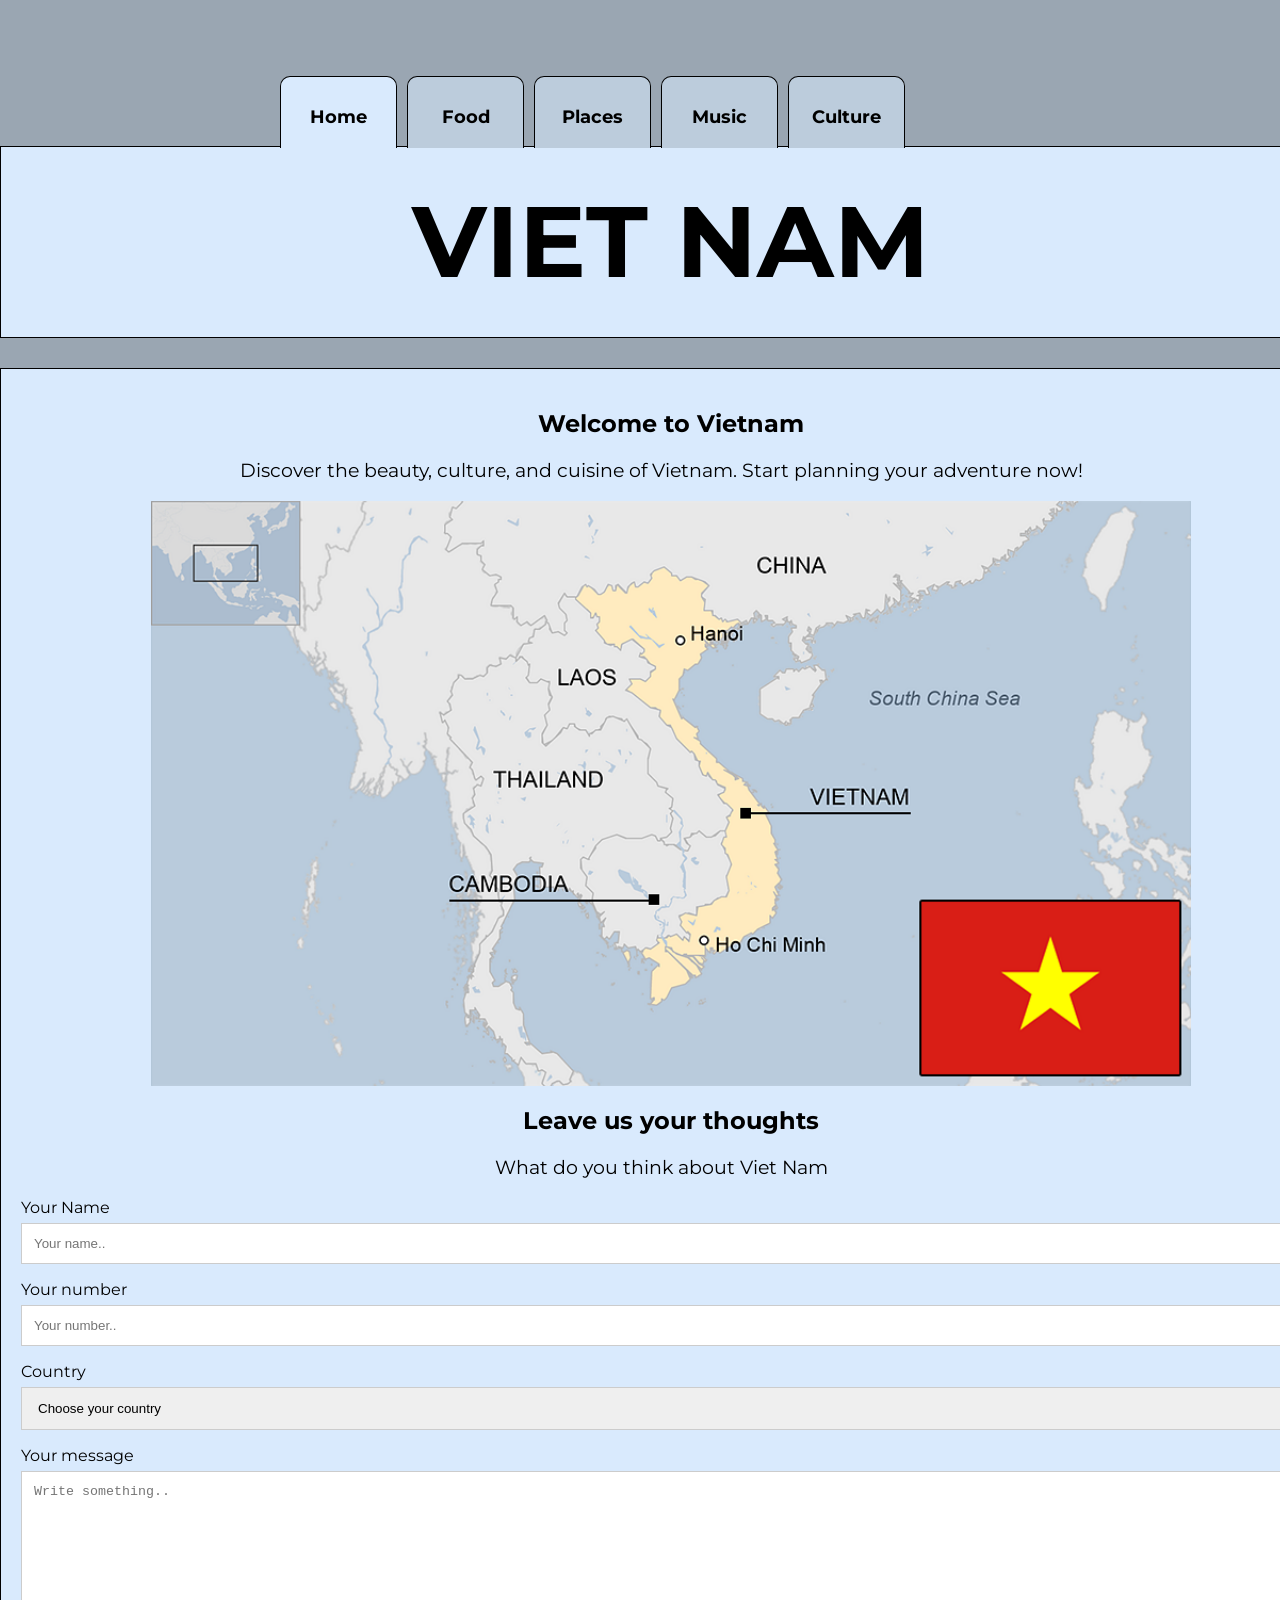
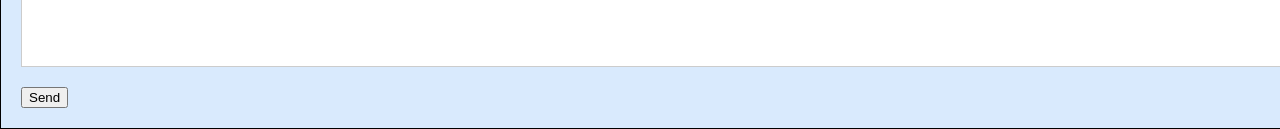
==== index.html @ 632865f9 "Update index.html" ====
<!DOCTYPE html>
<html lang="en">
<head>
<title>Viet Nam</title>
<link rel="stylesheet" href="style.css">
<link rel="preconnect" href="https://fonts.googleapis.com">
<link rel="preconnect" href="https://fonts.gstatic.com" crossorigin>
<link rel="stylesheet" href="https://fonts.googleapis.com/css?family=Montserrat">
<meta name="viewport" content="width=device-width, initial-scale=1.0">


</head>

<body>
<div class="container">
<header>
<div class="nav_bar">
<ul>
<li><a href="index.html" id="Home">Home</a></li>
<li><a href="food.html" id="Food">Food</a></li>
<li><a href="destinations.html" id="Destinations">Places</a></li>
<li><a href="music.html" id="Music">Music</a></li>
<li><a href="culture.html" id="Culture">Culture</a></li>
</ul>

</div>
</header>
</div>

<div class="header">
<h1>VIET NAM</h1>
</div>
<div class="main-content">
<div class="leftpart">
<main>
<section style="text-align: center;">
<h1>Welcome to Vietnam</h1>
<p>Discover the beauty, culture, and cuisine of Vietnam. Start planning your adventure now!</p>
</section>
<img src="Vietnam.png" alt="Viet Nam" style="display: block; margin-left: auto;margin-right: auto;width: 80%;">
</main>
</div>
        <div class="container">
  <div style="text-align:center">
    <h2>Leave us your thoughts</h2>
    <p>What do you think about Viet Nam</p>
  </div>
  <div>
      <form action="/action_page.php">
        <label for="name">Your Name</label>
        <input type="text" id="name" name="name" placeholder="Your name..">
        <label for="fnumber">Your number</label>
        <input type="text" id="fnumber" name="number" placeholder="Your number..">
        <label for="country">Country</label>
        <select id="country" name="country">
          <option value="choose">Choose your country</option>
          <option value="finland">Finland</option>
          <option value="vietnam">Viet Nam</option>
        </select>
        <label for="message">Your message</label>
        <textarea id="message" name="message" placeholder="Write something.." style="height:170px"></textarea>
        <input type="submit" value="Send">
      </form>
    </div>
  </div>

       

</body>
---- style.css ----
@media only screen and (max-width: 2000px){
    .container .nav_bar .Logo{
        width: 30%;
        margin-left: 19%;
    }
    .nav_bar{
        margin: auto;
        display: flex;
        width: 1000px;
        padding: 0px 25px 1px 30px;
        height: 86px;
        margin-top: 14px;
        margin-left: 250px;
    }
    .nav_bar ul{
        padding: 0px;
        list-style:none;
    }
    .nav_bar ul li{
     float: left;
     font-size: 18px;
     font-weight: bold;
     margin-right: 10px;
    }
    .nav_bar ul li a{
        text-decoration: none;
        color: #000000;
        background:#BCCCDC;
        border:1px solid #000000;
        border-bottom:none;
        padding: 29px 20px 20px 20px;
        border-top-right-radius:10px;
        border-top-left-radius:10px;
        width:75px;
        display: block;
        text-align: center;
        margin-top: 46px;
    }
    .nav_bar ul li a:hover{
        text-decoration: none;
        color:#000000;
        background: #D9EAFD;
        transition: background-color 200ms ease-in;
    
    }
    .header{
      margin: auto;
      margin-top: 45px;
      width: 1300px;
      height: 150px;
      border: 1px solid #000000;
      background: #D9EAFD  ;
      padding: 20px;
      font-family: 'Montserrat', sans-serif;
      line-height: 123px;
      text-align: center;
      font-size: 50px;
    }
    .header h1{
        margin-top: 1%;
        color:#000000;
        white-space: nowrap; 
        
    }
    
    
    .main-content{
        margin: auto;
        width: 1300px;
        padding: 20px;
        border: 1px solid #000000;
        border-top:1px solid #000000;
        min-height: 700px;
        margin-top: 30px;
        background-color:#D9EAFD;
    }
    .main-content img {
        width: 50%;
    }
    body{
        margin: auto;
        background: #efefef;
        font-family: 'Montserrat', sans-serif;
        background-color: #9AA6B2 ;
    }
    
    .main-content p {
        font-family: ''Montserrat', sans-serif;
        padding-left: 30px;
        padding-right: 20px;
        font-size: larger;
    }
    .main-content h4{
        padding-left: 70px;
    }
    
    .nav_bar ul li a#Home {
        background: #D9EAFD ;
        color:#000000;
    
    }
    .nav_bar ul li a#Home:hover{
        background: #ffffff;
        color:#000000;
    }
    input[type=text], select, textarea {
        width: 100%;
        padding: 12px;
        border: 1px solid #ccc;
        margin-top: 6px;
        margin-bottom: 16px;
        resize: vertical;
      }
      
      input[type=send] {
        background-color: #BCCCDC;
        color: white;
        padding: 12px 20px;
        border: none;
        cursor: pointer;
      }
      
      input[type=send]:hover {
        background-color: #D9EAFD;
      }

    }
      @media only screen and (max-width: 1000px) {
        
        .main-content{
            min-height:4700px;
            width: 95%;
        }
        .nav_bar {
            width: 90%;
            margin-left: 50px;
        }
        .header{
            width: 95%;
        }
        .header h1{
            padding-left: 70px;
            margin-right: 10px;
            width: auto;
            font-size:  130%;     
        }
        .nav_bar .image{
            width: 30%;
    
        }
    .main-content p {
        font-family: ''Montserrat', sans-serif;
        padding-left: 30px;
        padding-right: 20px;
        font-size: larger;
    }
    .main-content h4{
        padding-left: 70px;
    }
    .Navigateinpage ul{
        font-family: 'Montserrat', sans-serif;;
    }
    .main-content button{
        text-decoration: none;
        color: #000000;
        background:#BCCCDC;
        border:1px solid #000000;
        
        padding: 29px 20px 20px 20px;
        border-top-right-radius:10px;
        border-top-left-radius:10px;
        border-bottom-left-radius:10px;
        border-bottom-right-radius:10px;
        width: 70px;
        display: block;
        text-align: center;
        margin-top: 46px;
    }
    
    .nav_bar ul li a#Home {
        background: #D9EAFD ;
        color:#000000;
        border-bottom: 1px solid #FFD3B4 ;
    }
    .nav_bar ul li a#Home:hover{
        background: #ffffff;
        color:#000000;
    }
    @media screen and (max-width: 600px) {
        .column, input[type=submit] {
          width: 100%;
          margin-top: 0;
        }
    }
      }
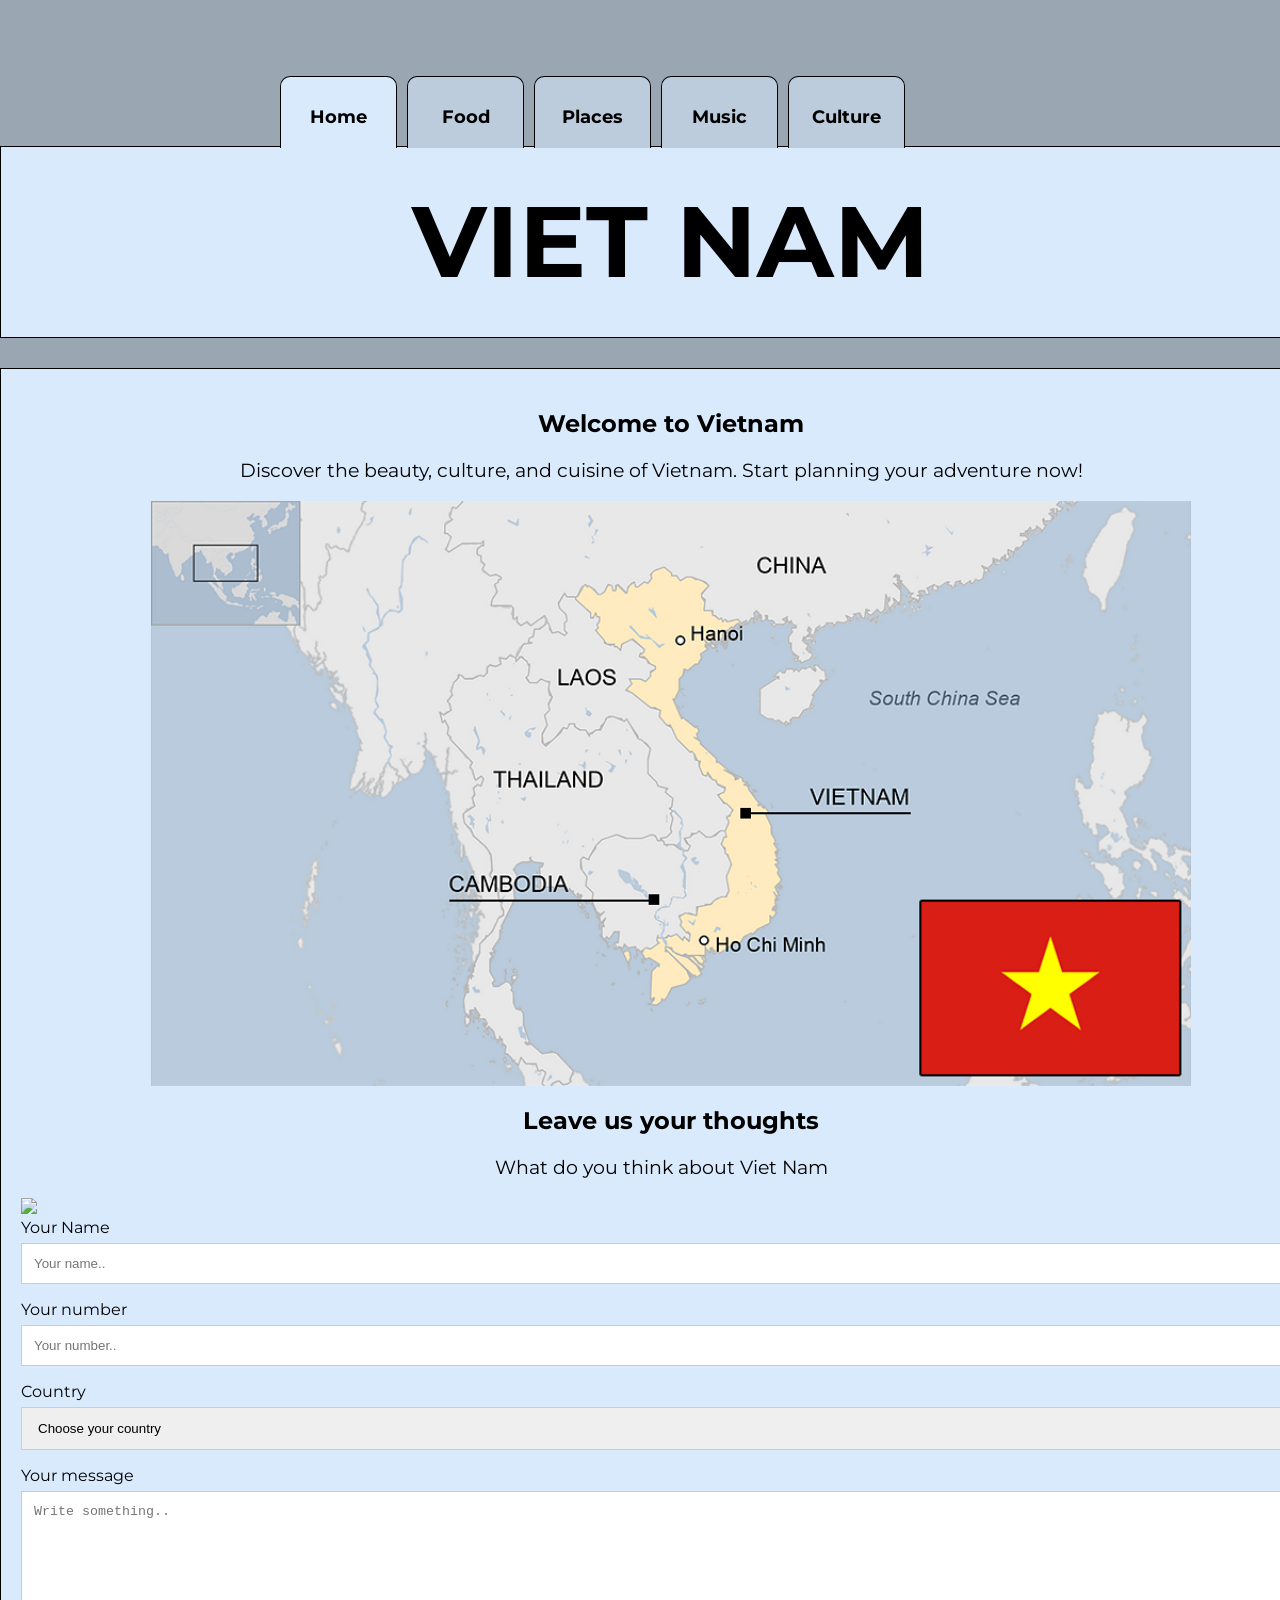
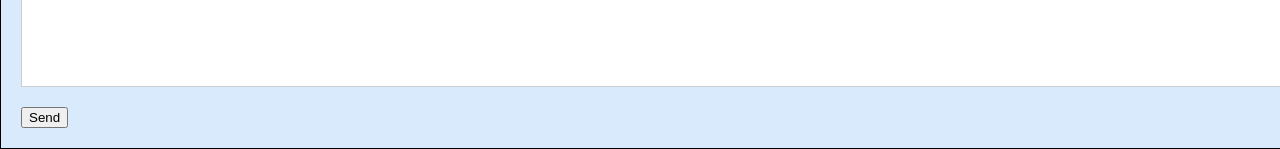
==== commit 7da0a507: "Update index.html" ====
--- a/index.html
+++ b/index.html
@@ -46,7 +46,11 @@
     <h2>Leave us your thoughts</h2>
     <p>What do you think about Viet Nam</p>
   </div>
-  <div>
+    <div class="row">
+    <div class="column">
+      <img src="Vietnam.jpg" style="width:100%">
+    </div>
+    <div class="column">
       <form action="/action_page.php">
         <label for="name">Your Name</label>
         <input type="text" id="name" name="name" placeholder="Your name..">
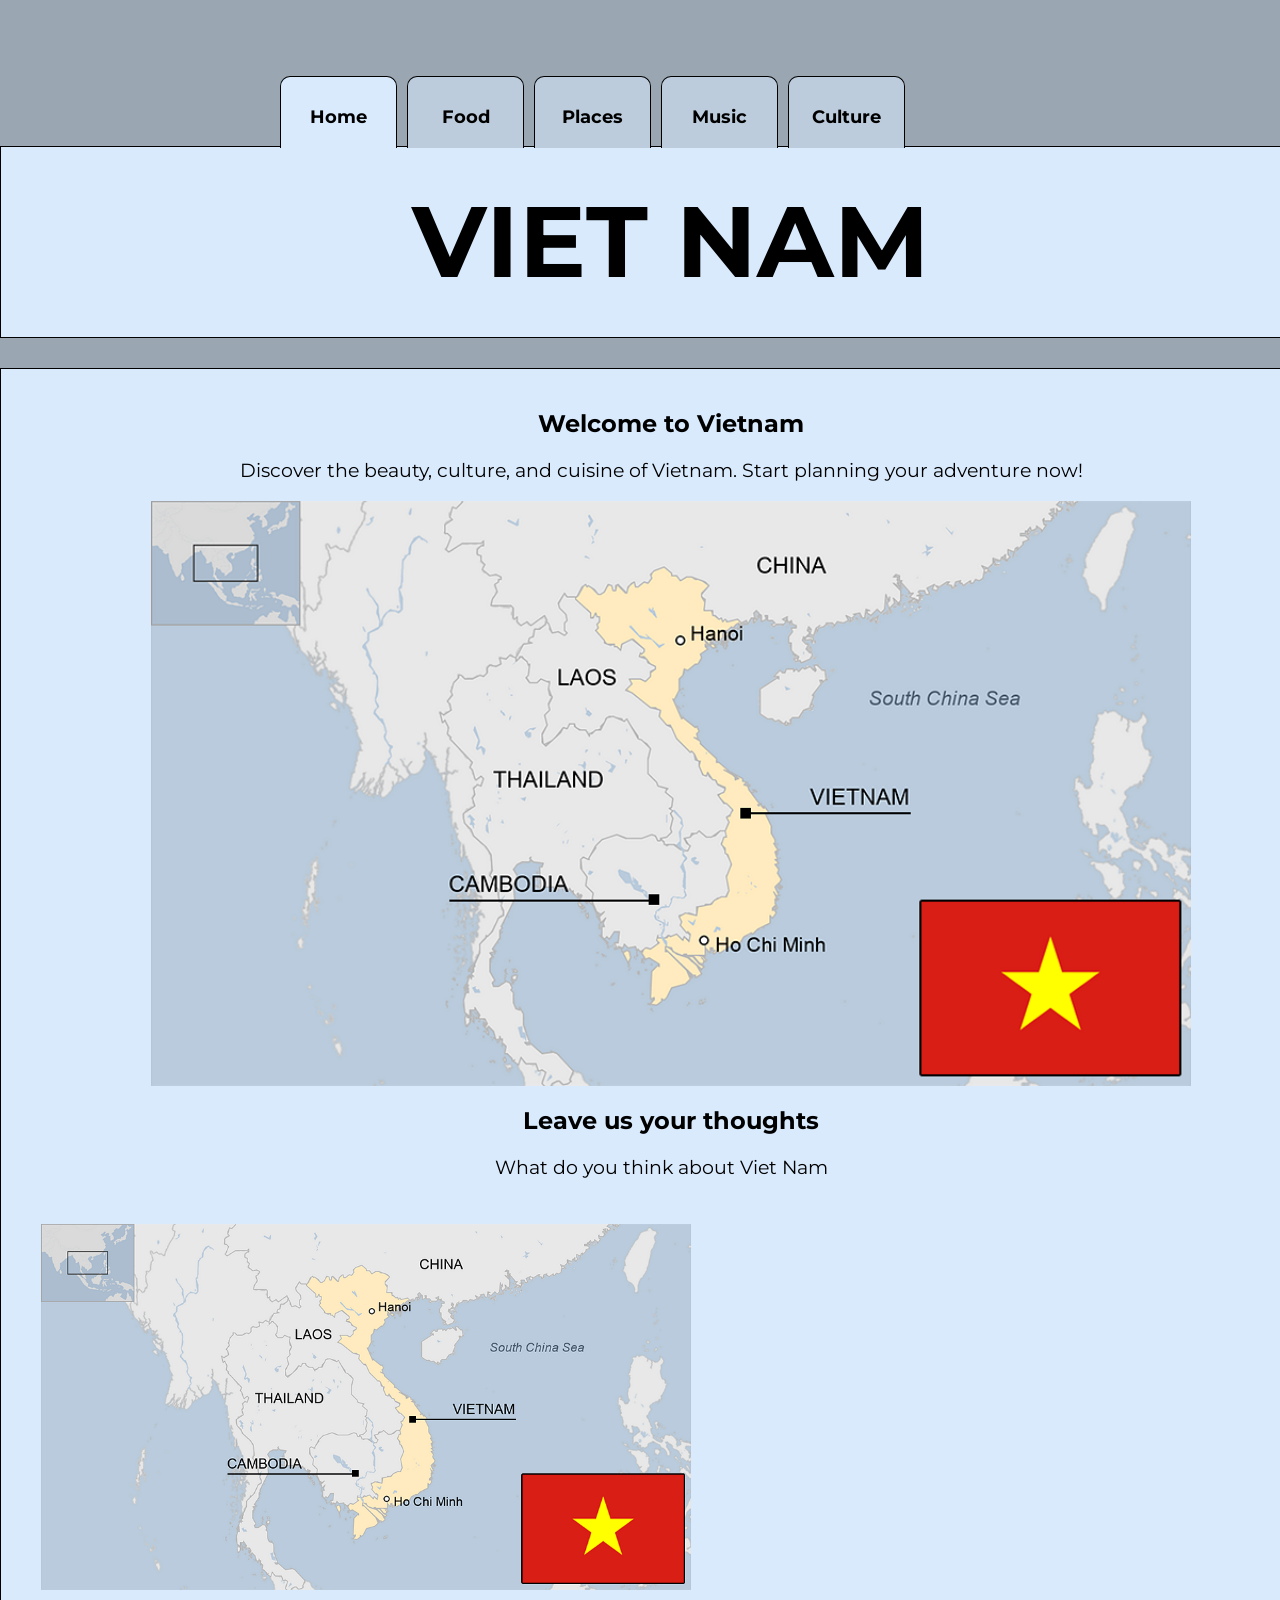
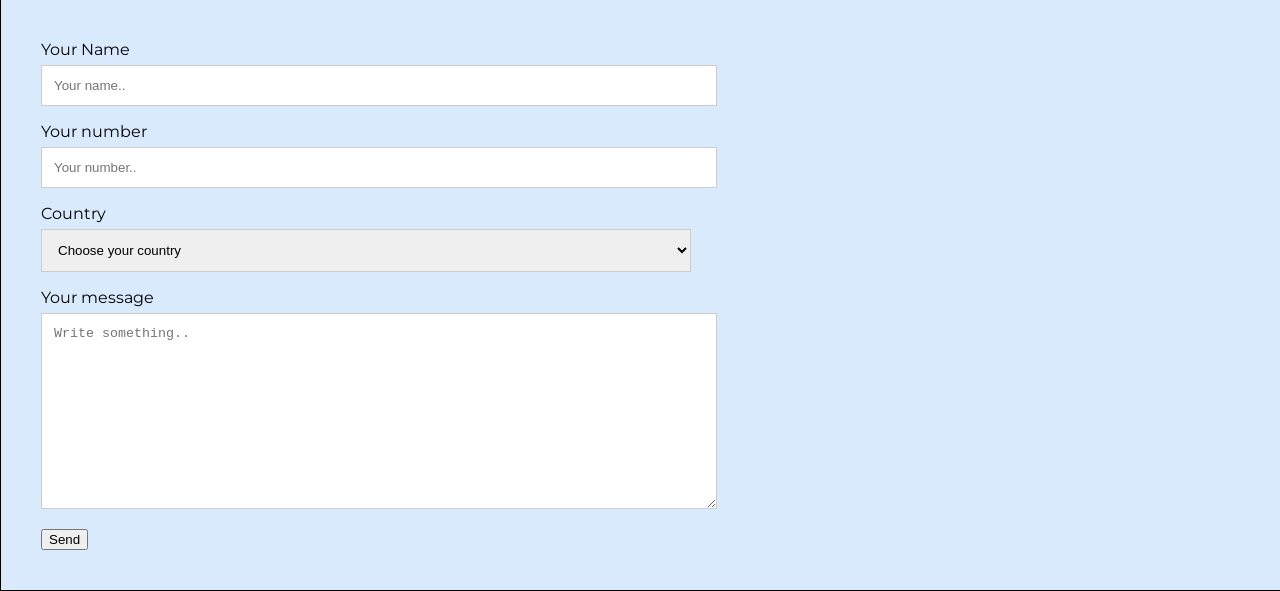
==== commit 9592a1c0: "Update index.html" ====
--- a/index.html
+++ b/index.html
@@ -48,7 +48,7 @@
   </div>
     <div class="row">
     <div class="column">
-      <img src="Vietnam.jpg" style="width:100%">
+      <img src="Vietnam.png" style="width:100%">
     </div>
     <div class="column">
       <form action="/action_page.php">
--- a/style.css
+++ b/style.css
@@ -123,8 +123,20 @@
       input[type=send]:hover {
         background-color: #D9EAFD;
       }
+    .column {
+      float: left;
+      width: 50%;
+      margin-top: 6px;
+      padding: 20px;
+        }
 
-    }
+
+    .row:after {
+      content: "";
+      display: table;
+      clear: both;
+    }
+}
       @media only screen and (max-width: 1000px) {
         
         .main-content{
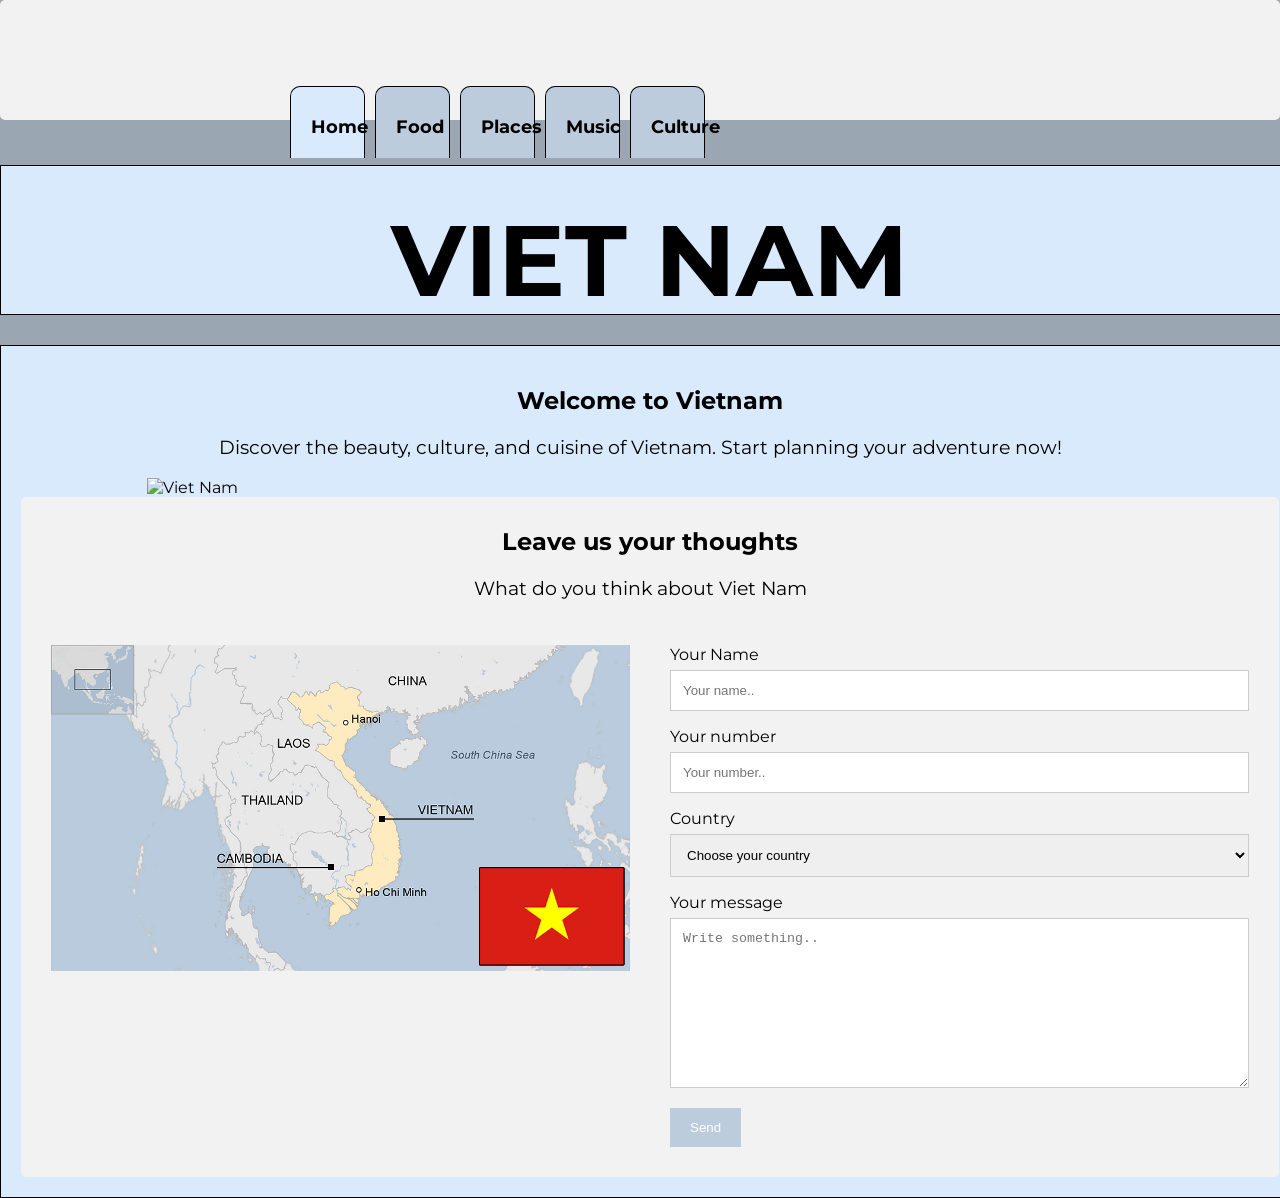
==== commit 069add83: "Update index.html" ====
--- a/index.html
+++ b/index.html
@@ -38,7 +38,7 @@
 <h1>Welcome to Vietnam</h1>
 <p>Discover the beauty, culture, and cuisine of Vietnam. Start planning your adventure now!</p>
 </section>
-<img src="Vietnam.png" alt="Viet Nam" style="display: block; margin-left: auto;margin-right: auto;width: 80%;">
+<img src="map.png" alt="Viet Nam" style="display: block; margin-left: auto;margin-right: auto;width: 80%;">
 </main>
 </div>
         <div class="container">
@@ -68,6 +68,7 @@
       </form>
     </div>
   </div>
+ </div>
 
        
 
--- a/style.css
+++ b/style.css
@@ -103,39 +103,50 @@
         background: #ffffff;
         color:#000000;
     }
-    input[type=text], select, textarea {
-        width: 100%;
-        padding: 12px;
-        border: 1px solid #ccc;
-        margin-top: 6px;
-        margin-bottom: 16px;
-        resize: vertical;
-      }
-      
-      input[type=send] {
-        background-color: #BCCCDC;
-        color: white;
-        padding: 12px 20px;
-        border: none;
-        cursor: pointer;
-      }
-      
-      input[type=send]:hover {
-        background-color: #D9EAFD;
-      }
-    .column {
-      float: left;
-      width: 50%;
-      margin-top: 6px;
-      padding: 20px;
-        }
-
-
-    .row:after {
-      content: "";
-      display: table;
-      clear: both;
-    }
+* {
+  box-sizing: border-box;
+}
+
+input[type=text], select, textarea {
+  width: 100%;
+  padding: 12px;
+  border: 1px solid #ccc;
+  margin-top: 6px;
+  margin-bottom: 16px;
+  resize: vertical;
+}
+
+input[type=submit] {
+  background-color: #BCCCDC;
+  color: white;
+  padding: 12px 20px;
+  border: none;
+  cursor: pointer;
+}
+
+input[type=submit]:hover {
+  background-color: #D9EAFD;
+}
+
+.container {
+  border-radius: 5px;
+  background-color: #f2f2f2;
+  padding: 10px;
+}
+
+.column {
+  float: left;
+  width: 50%;
+  margin-top: 6px;
+  padding: 20px;
+}
+
+.row:after {
+  content: "";
+  display: table;
+  clear: both;
+}
+
 }
       @media only screen and (max-width: 1000px) {
         
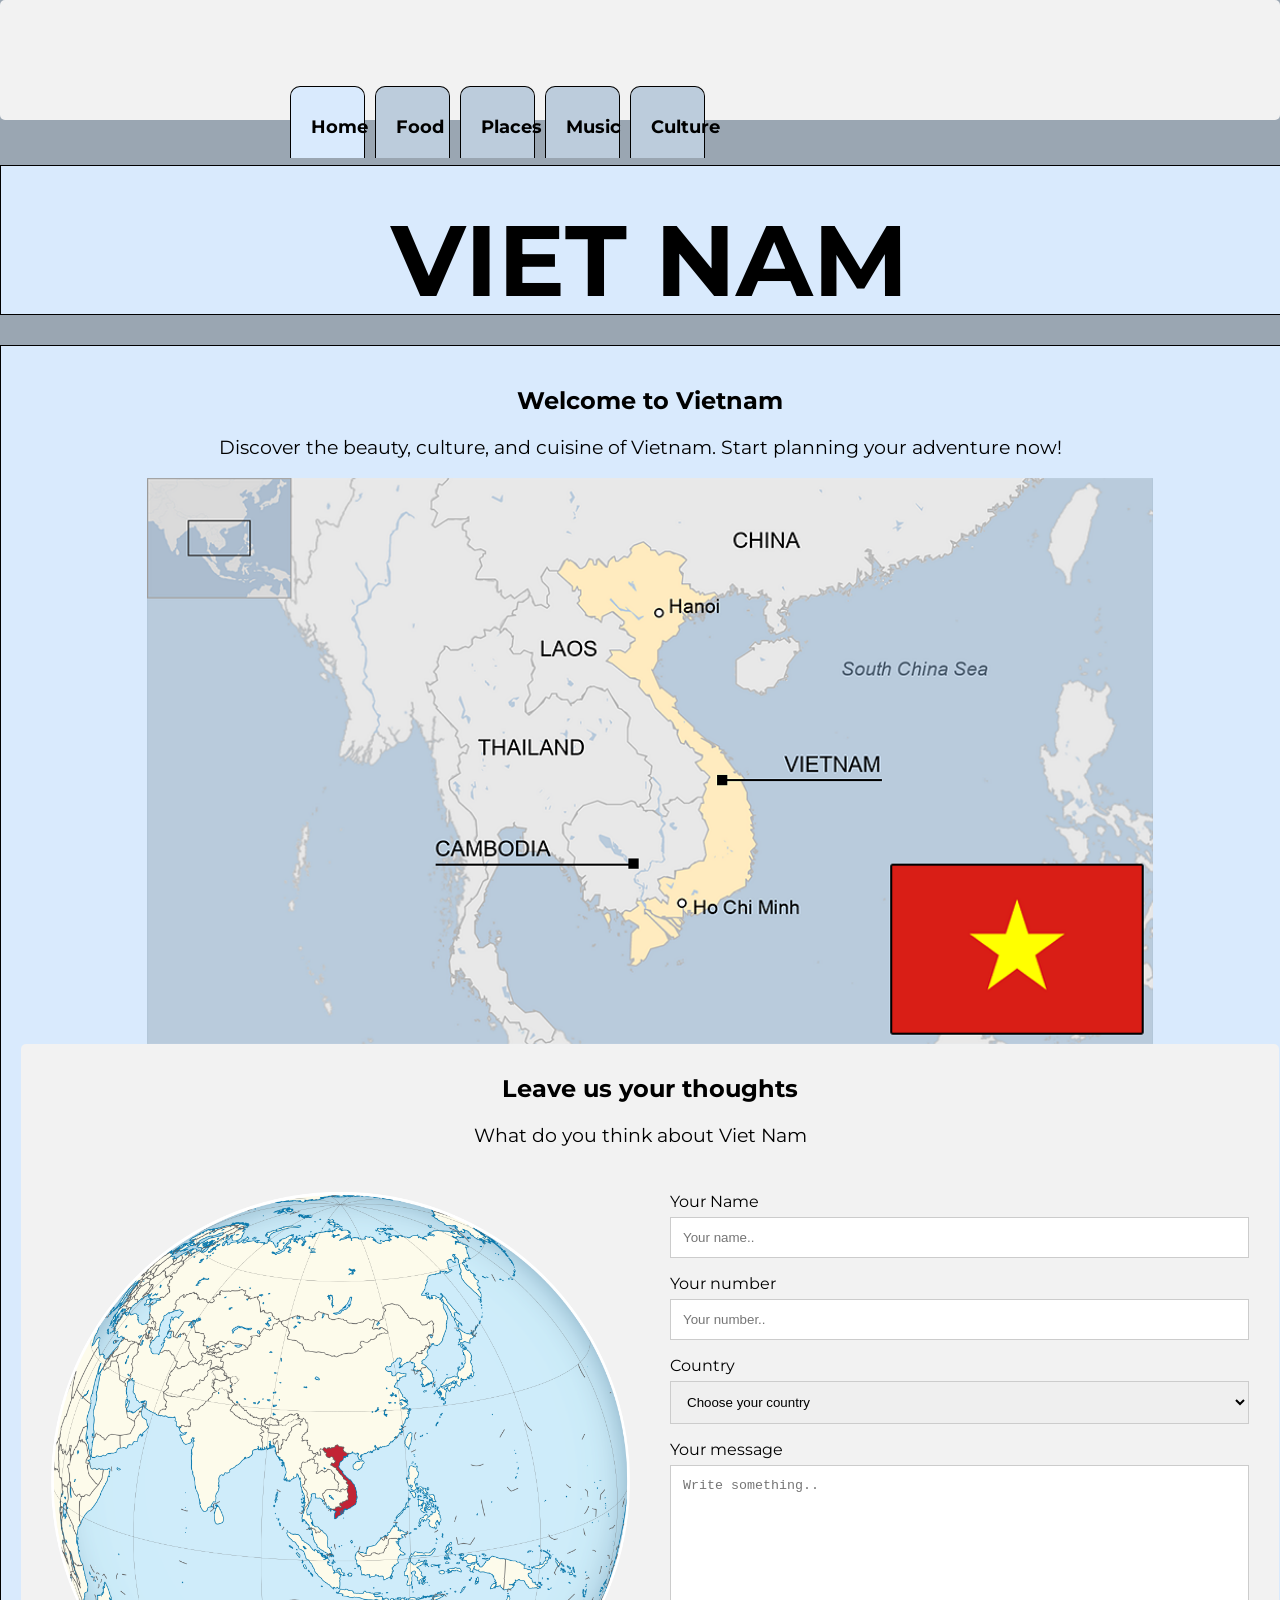
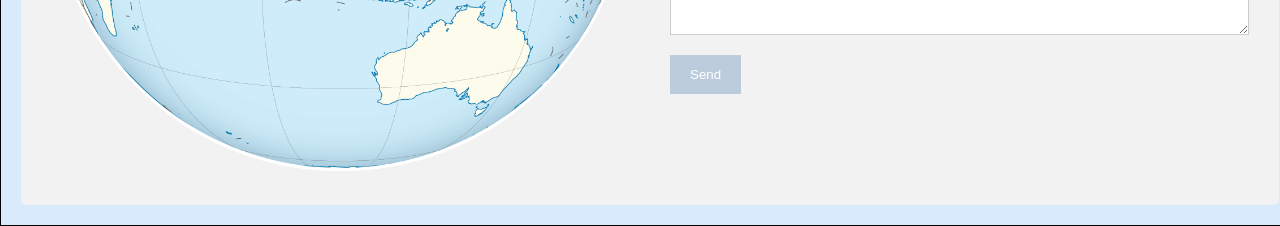
==== commit 18fb9099: "Update index.html" ====
--- a/index.html
+++ b/index.html
@@ -38,7 +38,7 @@
 <h1>Welcome to Vietnam</h1>
 <p>Discover the beauty, culture, and cuisine of Vietnam. Start planning your adventure now!</p>
 </section>
-<img src="map.png" alt="Viet Nam" style="display: block; margin-left: auto;margin-right: auto;width: 80%;">
+<img src="Vietnam.png" alt="Viet Nam" style="display: block; margin-left: auto;margin-right: auto;width: 80%;">
 </main>
 </div>
         <div class="container">
@@ -48,7 +48,7 @@
   </div>
     <div class="row">
     <div class="column">
-      <img src="Vietnam.png" style="width:100%">
+      <img src="map.png" style="width:100%">
     </div>
     <div class="column">
       <form action="/action_page.php">
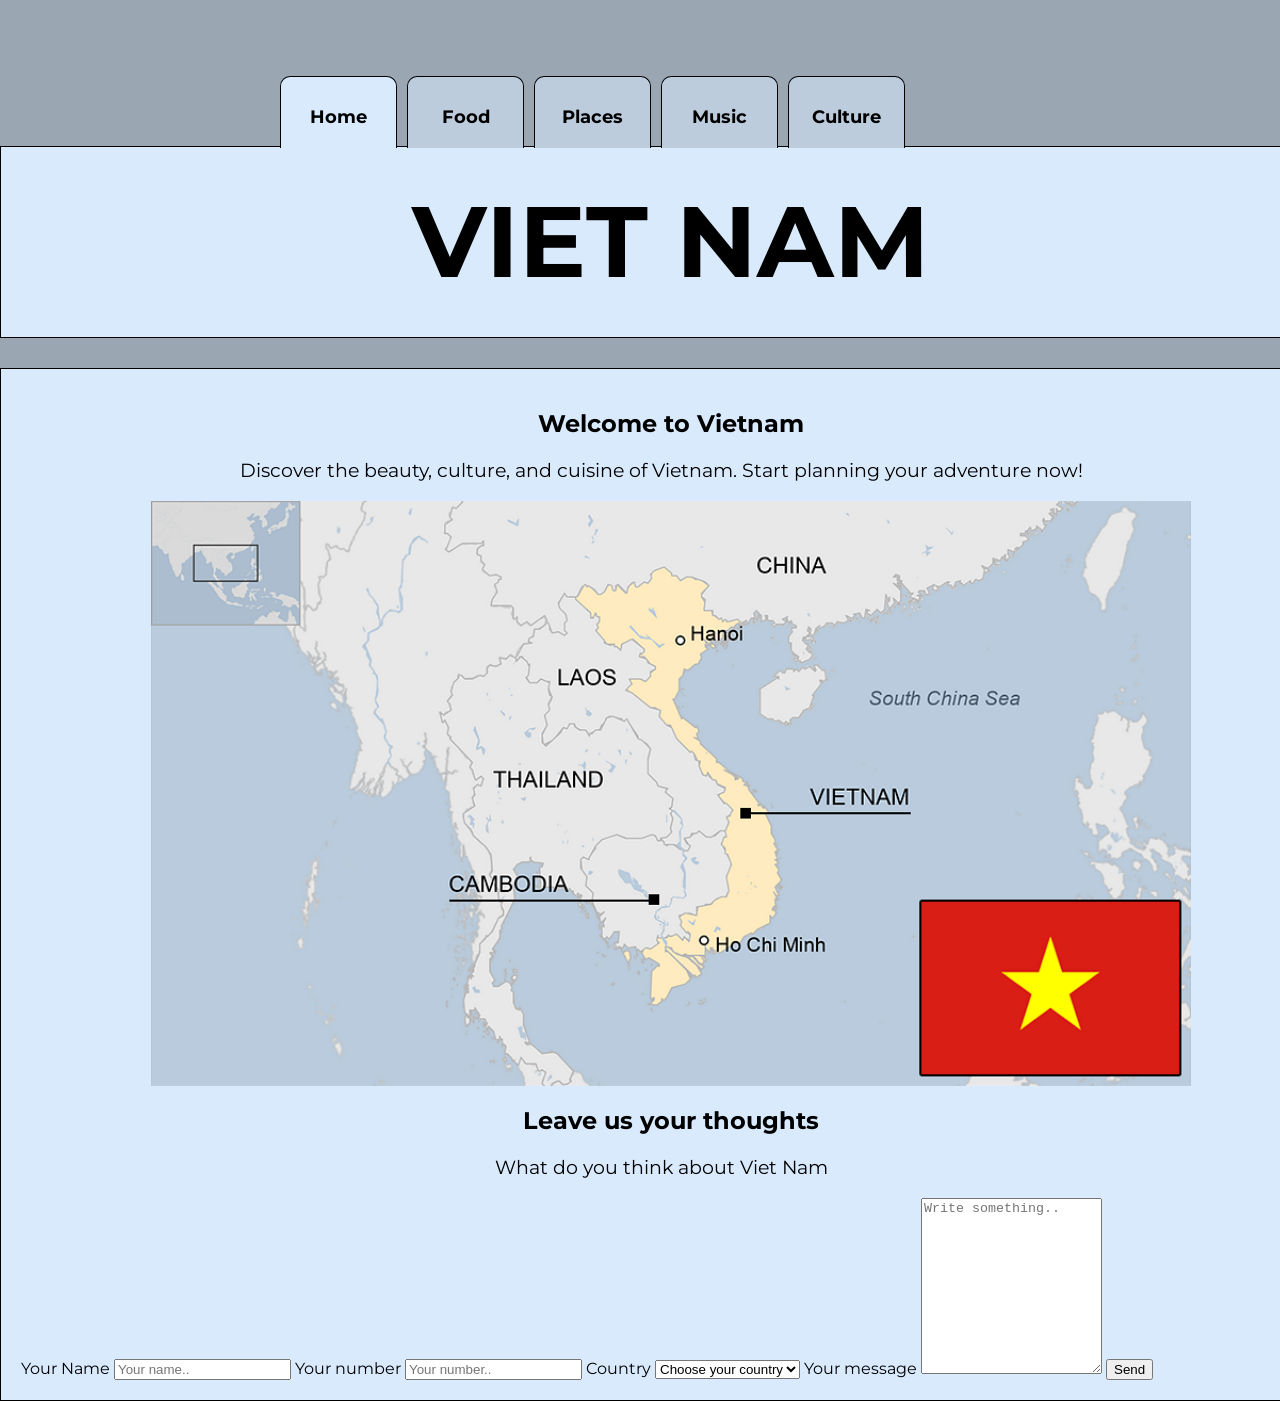
==== commit e551904e: "Update index.html" ====
--- a/index.html
+++ b/index.html
@@ -46,11 +46,7 @@
     <h2>Leave us your thoughts</h2>
     <p>What do you think about Viet Nam</p>
   </div>
-    <div class="row">
-    <div class="column">
-      <img src="map.png" style="width:100%">
-    </div>
-    <div class="column">
+    <div>
       <form action="/action_page.php">
         <label for="name">Your Name</label>
         <input type="text" id="name" name="name" placeholder="Your name..">
@@ -67,7 +63,7 @@
         <input type="submit" value="Send">
       </form>
     </div>
-  </div>
+  
  </div>
 
        
--- a/style.css
+++ b/style.css
@@ -103,49 +103,6 @@
         background: #ffffff;
         color:#000000;
     }
-* {
-  box-sizing: border-box;
-}
-
-input[type=text], select, textarea {
-  width: 100%;
-  padding: 12px;
-  border: 1px solid #ccc;
-  margin-top: 6px;
-  margin-bottom: 16px;
-  resize: vertical;
-}
-
-input[type=submit] {
-  background-color: #BCCCDC;
-  color: white;
-  padding: 12px 20px;
-  border: none;
-  cursor: pointer;
-}
-
-input[type=submit]:hover {
-  background-color: #D9EAFD;
-}
-
-.container {
-  border-radius: 5px;
-  background-color: #f2f2f2;
-  padding: 10px;
-}
-
-.column {
-  float: left;
-  width: 50%;
-  margin-top: 6px;
-  padding: 20px;
-}
-
-.row:after {
-  content: "";
-  display: table;
-  clear: both;
-}
 
 }
       @media only screen and (max-width: 1000px) {
@@ -209,10 +166,5 @@
         background: #ffffff;
         color:#000000;
     }
-    @media screen and (max-width: 600px) {
-        .column, input[type=submit] {
-          width: 100%;
-          margin-top: 0;
-        }
-    }
+   
       }
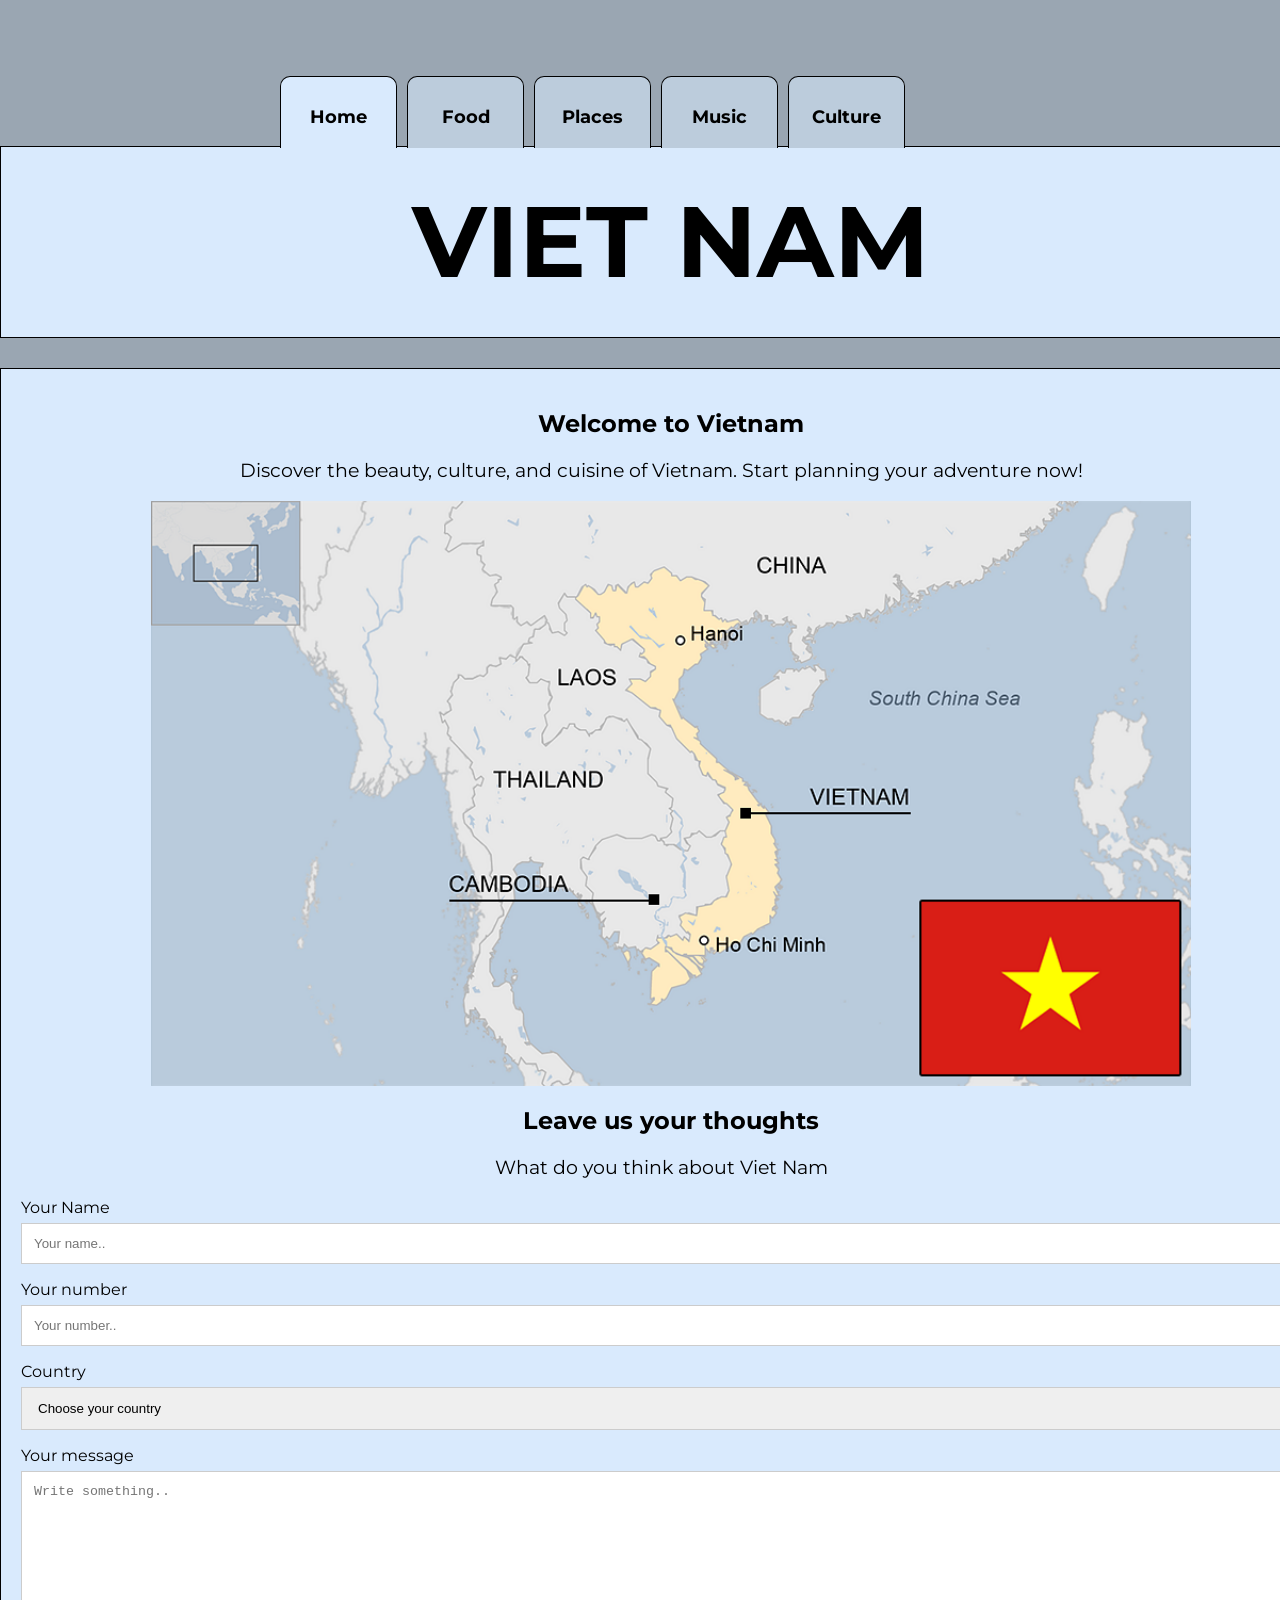
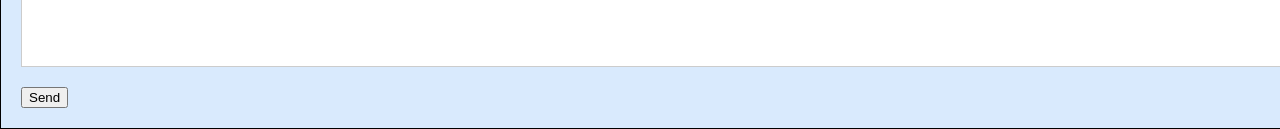
==== commit 9811cb01: "Update index.html" ====
--- a/index.html
+++ b/index.html
@@ -27,7 +27,7 @@
 </div>
 </header>
 </div>
-
+<main>
 <div class="header">
 <h1>VIET NAM</h1>
 </div>
@@ -46,7 +46,7 @@
     <h2>Leave us your thoughts</h2>
     <p>What do you think about Viet Nam</p>
   </div>
-    <div>
+  <div>
       <form action="/action_page.php">
         <label for="name">Your Name</label>
         <input type="text" id="name" name="name" placeholder="Your name..">
@@ -63,9 +63,8 @@
         <input type="submit" value="Send">
       </form>
     </div>
-  
- </div>
-
+  </div>
+</div>
        
 
 </body>
--- a/style.css
+++ b/style.css
@@ -103,8 +103,28 @@
         background: #ffffff;
         color:#000000;
     }
+    input[type=text], select, textarea {
+        width: 100%;
+        padding: 12px;
+        border: 1px solid #ccc;
+        margin-top: 6px;
+        margin-bottom: 16px;
+        resize: vertical;
+      }
+      
+      input[type=send] {
+        background-color: #BCCCDC;
+        color: white;
+        padding: 12px 20px;
+        border: none;
+        cursor: pointer;
+      }
+      
+      input[type=send]:hover {
+        background-color: #D9EAFD;
+      }
 
-}
+    }
       @media only screen and (max-width: 1000px) {
         
         .main-content{
@@ -166,5 +186,10 @@
         background: #ffffff;
         color:#000000;
     }
-   
+    @media screen and (max-width: 600px) {
+        .column, input[type=submit] {
+          width: 100%;
+          margin-top: 0;
+        }
+    }
       }
